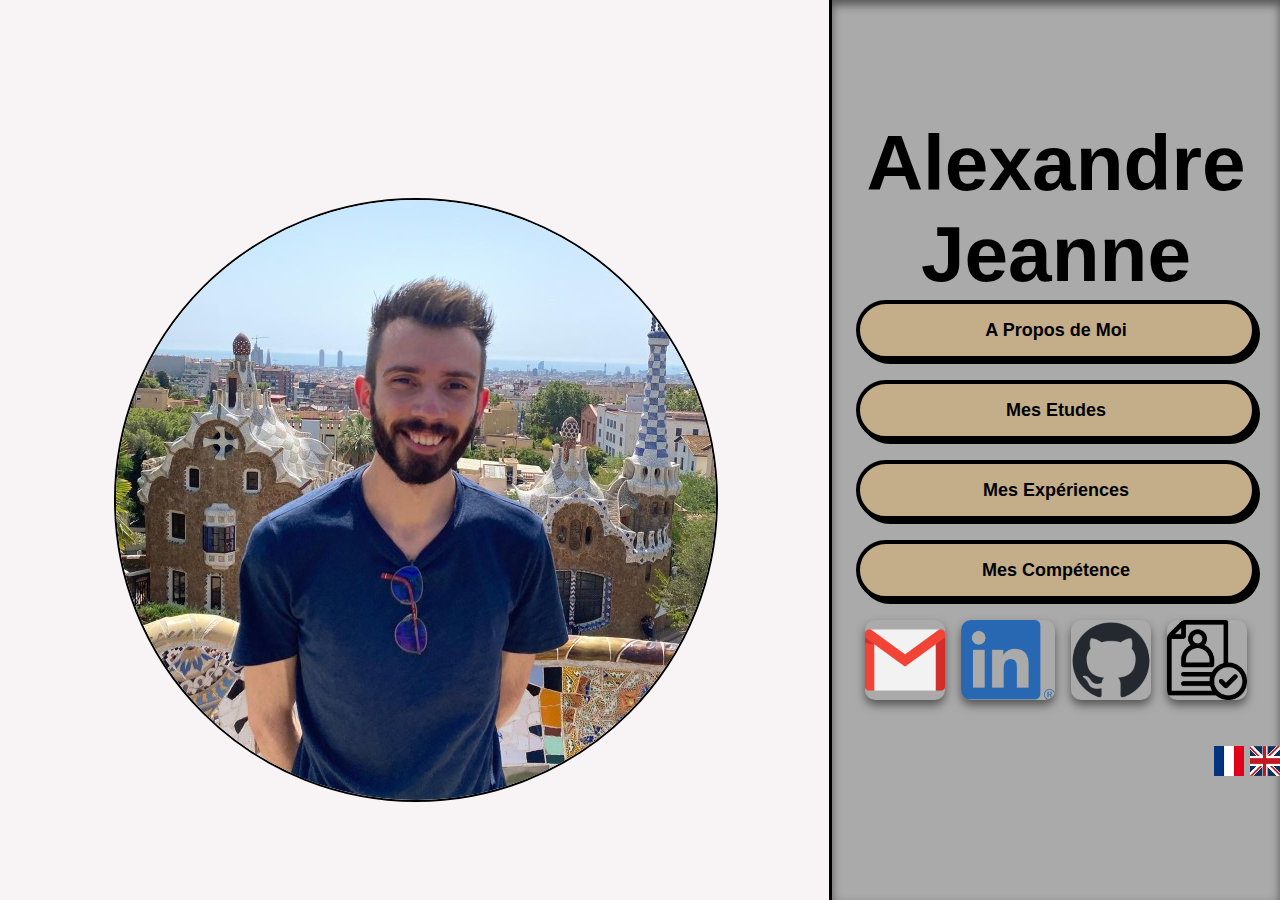
==== index_fr.html @ b62c68e8 "Create website" ====
<!DOCTYPE html>
<html lang="fr">
    <head>
        <meta charset="utf-8"/>
        <title>My Website</title>
        <link href="_static\style.css" rel="stylesheet">
        <meta name="viewport" content="width=device-width, initial-scale=1.0">
        <script src="scripts\switch_display.js"></script>
    </head>
    <body>
        <nav>
            <h1>Alexandre Jeanne</h1>
            <div id="grid-item2">
                <button onclick="displayaboutme()" class="button-1" role="button">A Propos de Moi</button>
                <button onclick="displaystudies()" class="button-2" role="button">Mes Etudes</button>
                <button onclick="displayexp()" class="button-3" role="button">Mes Expériences</button>
                <button onclick="displayskill()" class="button-4" role="button">Mes Compétence</button>
            </div>

            <div id="grid-item3">
                <a href="mailto:alexandrej16@gmail.com" style="text-decoration: none; ">
                    <img id="contact-logo" src="_static\images\gmail-logo.png" > 
                </a>
                <a href="https://www.linkedin.com/in/alexandre-jeanne-058a51135/" target="_blank" style="text-decoration: none; ">
                    <img id="contact-logo" src="_static\images\linkedin-logo.png">
                </a>
                <a href="https://github.com/Alexj16" target="_blank" style="text-decoration: none; ">
                    <img id="contact-logo" src="_static\images\github-logo.png">
                </a>
                <a href="_static/download/CV_Alexandre_JEANNE_(FR_version).pdf" download target="_blank" style="text-decoration: none; ">
                    <img id="contact-logo" src="_static\images\cv-icon.png">
                </a>
            </div>

            <div id="flag-logo">
                <a style="text-decoration: none; ">
                    <img src="_static\images\fr-logo.png" width="30" height="30">
                </a>
                <a href="index.html" style="text-decoration: none; ">
                    <img src="_static\images\uk-logo.png" width="30" height="30">
                </a>
            </div>
        </nav>
        <section id="home">
            <img id="picture_of_me" src="_static\images\me_600x600.jpg">    
        </section>
        <section id="aboutme">
            <img id="picture_of_me" src="_static\images\me_600x600.jpg" width="200" height="200"> 
            <h2>A propose de moi</h2>
            <p id="paragraphes">
            Je m'appelle Alexandre et je suis un ingénieur de 29 ans. 
            Français, j'ai fait une grande partie de mes études à Lyon et Strasbourg. 
            Durant mes études, j'ai eu l'opportunité de passer beaucoup de temps en Allemagne 
            et en Suisse où j'ai pu améliorer mes compétences en anglais et en allemand. 
            Je vis à Lausanne depuis 3 ans, où j'ai débuté une carrière d'ingénieur en biologie quantitative.
            </p>
            <h2>Mes études en biotechnologies</h2>
            <p id="paragraphes">
            <img id="esbs-picture" src="_static\images\esbs.png" width="300">
            J'ai toujours été passionné par les sciences et en particulier la biologie. 
            C'est pourquoi, c'était pour moi un choix évident de me tourner vers les biotechnologies. 
            J'ai passé 7 ans à développer des compétences de laboratoire pratiques et théoriques. 
            En école d'ingénieur j'ai développé un intérêt pour la biologie moléculaire et le génie génétique, pour lesquels 
            j'ai eu la chance d'étudier les techniques les plus avancées grâce à l'enseignement de professeurs de l'ESBS et de l'IGBMC. 
            Après avoir consacré ces années aux biotechnologies, j'ai décidé d'évoluer vers mon deuxième intérêt, la programmation. 
            Je trouve fascinant le fait de pouvoir combiner biologie et nouvelles technologies. L'émergence des technologies 
            haut-débit en biotechnologie a créé la nécessité de former une nouvelle génération de biologistes capables de comprendre les 
            défis de deux mondes très différents mais qui ont beaucoup à s'apporter mutuellement. C'est en tant que data scientist et 
            biologiste quantitative que je souhaite donc orienter ma carrière.
            </p>
            <h2>Ma carrière en computer vision</h2>
            <p id="paragraphes">   
            <img id="heidelberg-picture" src="_static\images\heidelberg3.jpg">        
            Ces défis m'ont amené à travailler dans le domaine de la computer vision pour l'analyse d'image en biologie. 
            D'abord chez Acquifer, où j'ai appris les bases de ce domaine sous la direction du Dr L.Thomas. 
            Ensuite chez Nanolive, où j'ai eu la chance de réaliser ma thèse de master sous la direction du Dr M.Fréchin, 
            puis de travailler en tant qu'ingénieur en biologie quantitative. 
            <img id="lausanne-picture" src="_static\images\lausanne.jpg"> 
            Cette dernière expérience m'a appris la vie en industrie, ces défis et son fonctionnement. 
            Cela m'a également donné l'opportunité de travailler sur des projets passionnants avec mes collègues et des partenaire externes. 
            Notamment, j'ai pu contribuer à un article scientifique en collaboration avec l'Institut Pasteur qui résume parfaitement 
            mon travaille chez Nanolive et sa qualité.<a href="https://www.biorxiv.org/content/10.1101/2023.11.16.567378v1" target="_blank">Dynamic label-free analysis of SARS-CoV-2 infection reveals virus-induced subcellular remodeling</a>
            </p>
            <figure>
                <img id="figure" src="_static\images\mitochondria.png">
                <figcaption>Figure 2F: mitochondria detection within refractive index images with their respective
                    fluorescent label signal. Structures are thicker when visualized with epifluorescence
                    microscopy compared to holotomography
                </figcaption>
            </figure>
            <figure>
                <img id="figure" src="_static\images\nuclei.png">
                <figcaption>Figure 3A: 36 hours-long holotomographic microscopy (HTM) time lapse
                    acquisition of U2OS cells infected by the Wuhan SARS-CoV-2 strain. Pink: nuclei. Green:
                    nucleoli.
                </figcaption>
            </figure>
            </br>
            <h2>Ma vie au-delà de ma carrière</h2>
            <p id="paragraphes">
                <img id="logo" src="_static\images\20km-logo.png" height="50">
                <img id="logo" src="_static\images\cph-logo.png" height="50">
                <img id="logo" src="_static\images\fuji-logo.png" height="50">
                <span> En dehors de mon emploi d'ingénieur, j'ai développé une passion pour la course à pied. 
                    Depuis 3 ans je m'entraîne régulièrement et je participe à divers événements. 
                    J'ai déjà eu l'occasion de participer deux fois aux 20km de Lausanne, aux semi-marathon de Lausanne et Copenhague, 
                    ainsi qu'aux 100km de la Mt.Fuji International Marathon Winter Virtual Race. Mon prochain challenge sera de courir un 
                    marathon complet, pour lequel je m'entraine déjà.
                    </br>
                    <img id="lilith-picture" src="_static\images\lilith.jpg" width="150">  
                    Quand je trouve du temps libre, j'aime faire de la randonnée et visiter de nouveaux endroits. 
                    Et lorsque je reste chez moi, je passe la plupart de mon temps à lire, coder pour moi-même et jouer à des jeux de société ou des jeux vidéo.
                </span>
            </p>
        </section>
        <section id="studies">
                <h1>Etudes</h1>
                <div>
                    <div id="date">De 2016 à 2020:</div>
                    <img id="logo" src="_static\images\esbs-logo.png" height="90">
                    <h3>Etudiant en école d'ingénieur en biotechnologies, Option biotechnologies haut-débit à <a href="https://esbs.unistra.fr/en/" target="_blank">l'ESBS (Ecole Supérieure de Biotechnologie de Strasbourg)</a></h3>
                    <p>Illkirch-Graffenstaden, France.</p>
                    <p id="paragraphes">L'ESBS est une école d'ingénieurs couvrant un large spectre de différents domaines des biotechnologies, incluant par exemple l'immunotechnologie, la biochimie, la microbiologie, la biologie structurale ou la virologie. J'ai d'abord décidé de me spécialiser via des stages en génie génétique et en biologie moléculaire. Par la suite ma fascination pour les nouvelles technologies m'a poussé à  m'intéresser aux biotechnologies à haut débit et au machine learning. C'est également à l'ESBS que j'ai pu grandement améliorer mes compétences en anglais et en allemand, les cours étant dispensés en français, en anglais et en allemand.</p>
                    <hr id="hline"/>
                    <div id="date">De 2018 à 2020:</div>
                    <img id="logo" src="_static\images\unis-logo.png" height="90">
                    <h3>Master biotechnologies haut-débit, mention bien l'université de Strasbourg</h3>
                    <p>Strasbourg, France.</p>
                    <p id="paragraphes">Ce master, réalisé en parallèle des trois derniers semestres de l'ESBS, comprend des formations en Traitement des données, en biotechnologies à haut débit, en biologie comparative et en génétique humaine.</p>
                    <hr id="hline"/>
                    <div id="date">De 2014 à 2016:</div>
                    <h3>Classe Préparatoire aux Grandes Ecoles (CPGE) biologie au lycée La Martinière Duchère</h3> 
                    <p>Lyon, France.</p>
                    <p id="paragraphes">Ces cours intensifs de deux ans, m'ont donné une solide expérience dans tous les domaines nécessaires pour intégrer une école d'ingénieur, ce qui incluent les biotechnologies, les mathématiques, la chimie, la biochimie, la physique et la programmation Python.</p>
                    <hr id="hline"/>
                    <div id="date">De 2012 à 2014:</div>
                    <h3>Bac STL (Sciences, Technologies et Laboratoire), mention très bien au lycée Louise Michel</h3>
                    <p>Grenoble, France.</p>
                    <p id="paragraphes">STL est une formation où j'ai appris les bases des biotechnologies et les bonnes pratiques de laboratoire pendant deux ans.</p>
                </div>
            </section>
        </section>
        <section id="exp">
                <h1>Carrière et Expériences</h1>
                <div id="data_science">
                    <div id="experiences">
                        <div id="date">Depuis le 2 février 2021:</div>
                        <img id="logo" src="_static\images\nanolive-logo.png">
                        <h3 id="jobs">Ingénieur en Biologie Quantitative à <a href="https://www.nanolive.ch/" target="_blank">NANOLIVE</a></h3>
                        <p id="locations">Tolochenaz, Suisse</p>
                        <p id="paragraphes">Pendant plus de 3 ans, mon travaille chez Nanolive a impliqué le développement de nouveaux
                            outils de segmentation d'objets subcellulaire, tel que les mitochondries, les nucléoles ou les noyaux, à partid d'images issues de l'holotomographie,
                            et cela en utilisant des approches de machine-learning/deep-learning.
                            </br>Ces tâches comprenaient:
                            <ul>
                                <li> Développer ma propre application avec WxPython et PyQt5 pour générer nos labels.</li>
                                <li> Elaborer un dataset d'entrainement et de test pertinent, optimiser notre stratégie d'entrainement, et évaluer la performance de nos modèles.</li>
                                <li> J'ai également participé à la segmentation et à l'analyse de données dans le cadre de collaboration, comme avec l'Institut Pasteur dont un article issu de cette collaboration est sur le point d'être publié.</li>
                            </ul>
                        </p>
                        <p id="keywords">Programmation sur Python, Machine-learning, Deep-learning, Analyse de donnée, CellProfiler, Segmentation d'objets subcellulaire, Git, GitHub, PyQt5, WxPython, Anaconda, Développement de prototypes software</p>
                    </div>
                    <hr id="hline"/>
                    <div id="experiences">
                        <div id="date">Du 2 mars au 28 août 2020:</div>
                        <img id="logo" src="_static\images\nanolive-logo.png">
                        <h3 id="jobs">Thèse de master à <a href="https://www.nanolive.ch/" target="_blank">NANOLIVE</a>: Deep-Learning for cellular segmentation in Holo-tomographic volumes.</h3>
                        <p id="locations">Tolochenaz, Suisse. Sous la direction de Dr. M.Fréchin</p>
                        <p id="paragraphes">Durant ma thèse de master chez Nanolive, j'ai principalement
                            développé une approche de deep-learning utilisant U-Net pour la segmentation de cellules en holotomographie.
                            <ul>
                                <li>Mes tâches consistaient à optimiser une stratégie d'entrainement, ainsi qu'à créer un dataset d'entrainement et de test pertinent.</li>
                                <li>Programmer des fonctions de data augmentation et de preprocessing d'images.</li>
                                <li>Enfin, j'ai compilé ma version custom de CellProfiler et développé un plugin pour implémenter nos prédiction U-Net dans un pipeline.</li>
                            </ul>
                        </p>
                        <p id="keywords">Programmation sur Python, Deep-learning, Pytorch, Cell segmentation, Analyse d'images, CellProfiler, Anaconda</p>
                    </div>
                    <hr id="hline"/>
                    <div id="experiences">
                        <div id="date">Du 18 novembre au 20 décembre 2019:</div>
                        <h3 id="jobs">Stage à <a href="https://www.pcbis.fr/" target="_blank">PCBIS</a>: Automatize high-throughput enzymatic screening data analysis.</h3>
                        <p id="locations">Illkirch-Graffenstaden, France. Sous la direction de S. Gioria.</p>
                        <p id="paragraphes">
                            <ul>
                                <li>Criblage enzymatique haut-débit incluant la préparation d'échantillons en plaque 384 puits et l'utilisation de robot de pipetage.</li>
                                <li>Analyse de données, sélection de candidat, cherry-picking.</li>
                                <li>programmation d'UI(User Interface) pour l'automatisation de l'analyse des données et la génération de rapports.</li>
                            </ul>
                        </p>
                        <p id="keywords">Programmation sur Python, Criblage Enzymatique, Criblage haut-débit, Robot de pipetage, Excel, GUI coding</p>
                    </div>
                    <hr id="hline"/>
                    <div id="experiences">
                        <div id="date">Du 1er juillet au 30 août 2019:</div>
                        <img id="logo" src="_static\images\acquifer-logo.png">
                        <h3 id="jobs">Stage à <a href="https://www.acquifer.de/" target="_blank">ACQUIFER</a>: Setting up of Machine-Learning and Deep-Learning methods for bioimages analysis in high content screening.</h3>
                        <p id="locations">Heidelberg, Allemagne. Sous la direction de Dr. L.Thomas.</p>
                        <p id="paragraphes">
                            <ul>
                                <li>Découvert des bases de la computer vision.</li>
                                <li>Développement de solutions de détection d'objets basées sur du Haar Cascade Classifiers.</li>
                                <li>Développement d'algorithmes de détection d'objets et de classification utilisant des CNN et du transfert learning.</li>
                                <li>Développement de workflows KNIME pour l'automatisation du procédé multistep d'analyse d'images en brightfield microscopy.</li>
                            </ul>
                        </p>
                        <p id="keywords">Programmation sur Python, Machine-learning, Deep-learning, MxNet, Détection d'objets, Analyse d'images, FIJI, KNIME</p>
                    </div>
                </div>
                <hr id="hline"/>
                <div>
                    <div id="experiences">
                        <div id="date"> Du 9 juillet au 30 août 2018: </div>
                        <img id="logo" src="_static\images\cnrs-logo2.png">
                        <h3 id="jobs">Stage à <a href="https://bsc.unistra.fr/en/" target="_blank">CNRS, UMR 7242</a>: Preliminary study of a new epigenetic regulator in the cell.</h3>
                        <p id="locations">Illkirch-Graffenstaden, France. Sous la direction de Pi. M.Weber et de doctor Dr. E.Héberlé.</p>
                        <p id="keywords">PCR, Clonage, Culture cellulaire, Cytometrie de flux, Design d'ARN guides, Transfection, Extraction et purification de protéines, ADN et ARN</p>
                    </div>
                    <hr id="hline"/>
                    <div id="experiences">
                        <div id="date">Du 15 mai au 31 août 2017: </div>
                        <img id="logo" src="_static\images\ifb-logo.png">
                        <h3 id="jobs">Stage au <a href="http://www.plantphotobiology.org/" target="_blank">Department of Molecular Plant Physiology</a>: Expression of phytochromes in E.coli and molecular characterization of purified photoactive phytochromes.</h3> 
                        <p id="locations">INSTITUTE DE BIOLOGIE II, Freiburg-Im-Breisgau, Allemagne. Sous la direction de Pi. A.Hiltbrunner et de Dr. C.Klose.</p>
                        <p id="keywords">PCR, Clonage (Gibson cloning), Western blot, SDS-PAGE, Purification de protéines</p>
                    </div>
                </div>
        </section>
        <section id="skills">
            <h1>Hard et Soft Skills:</h1>
            <div id="lan">
                <h2>Langues:</h2>
                <!--<img id="languages-logo" src="_static\images\fr-logo.png">-->
                <p>Français: Langue maternelle</p>
                <!--<img id="languages-logo" src="_static\images\uk-logo.png">-->
                <p>Anglais: Avancé</p>
                <!--<img id="languages-logo" src="_static\images\ge-logo.png">-->
                <p>Allemand: Intermédiaire</p>
                <!--<img id="languages-logo" src="_static\images\es-logo.png">-->
                <p>Espagnol: Débutant</p>
            </div>
            <div id="soft-skill">
                <h2>Soft Skills:</h2>
                Adaptabilité</br>Time management</br>Motivation</br>Problem solving</br>Critical thinking</br> Work ethic
            </div>
            </br>
            <div id="coding">    
                <h2>Programmation:</h2>
                <h3>Outils:</h3>
                Git/GitHub</br>Conda/pip</br>Spyder/VsCode/Jupyter
                </br>
                <h3>Langages de programmation:</h3>
                <img id="coding-logo" src="_static\images\python-logo.png">
                <p id="span_title">Python3.X: Avancée:</p>
                Machine-Learning/Deep-Learning:<span id="span_ele"> Computer Vision, U-Net, Pytorch, Tensorflow</span>
                </br>
                Data Science:<span id="span_ele"> OpenCV, Scikit-Image, Scikit-Learn, Pandas, Scipy</span>
                </br>
                Visualisation de Data:<span id="span_ele"> Matplotlib, Seaborn, Plotly</span>
                </br>
                UI Coding:<span id="span_ele"> PyQt5, WxPython, TkInter</span>
                </br>
                Base de données/WebDev: <span id="span_ele">Django (Notion)</span>
                </br>
                <p>
                    <img id="coding-logo" src="_static\images\pack_office-logo.png">
                    <p id="span_title">Pack Office: Avancée</p>
                    Word</br>Excel</br>PowerPoint</br>Outlook</br>VBA (Notion)
                </p>
                <p>
                    <img id="coding-logo" src="_static\images\web_dev-logo.png">
                    <p id="span_title"> Développement Web: Débutant</p>
                    HTML5</br>CSS3</br>JavaScript
                </p>
                <p id="span_title">Autre Langages: Débutant/Notion</p>
                    MySql</br>R</br>C++</br>Python 2.X
            </div>
            <div id="lab">
                <h2>Laboratoire:</h2>
                Bonne pratique de laboratoire
                </br></br>
                <span id="span_title">Microscopie:</span>
                </br><span id="span_ele">
                Microscopie à Fluorescence</br>Microscopie Holotomographie</span>
                </br></br>
                <span id="span_title">Biologie Moléculaire:</span><span id="span_ele">
                </br>Extraction de nucléotides</br>Clonage</br>Electrophorèses</br>Transformation Bactérienne</span>
                </br></br>
                <span id="span_title">Culture Cellulaire:</span><span id="span_ele">
                </br>Maintenance de ligné cellulaire</br>Préparation d'échantillon</br>Transfection</span>
                </br></br>
                <span id="span_title">Cytométrie de flux:</span><span id="span_ele">
                </br>FACS</br>Comptage cellulaire</span>
                </br></br>
                Robot de pipetage
                </br>
                Microbiologie
                </br>
                Biophysique
            </div>
        </section>
    </body>
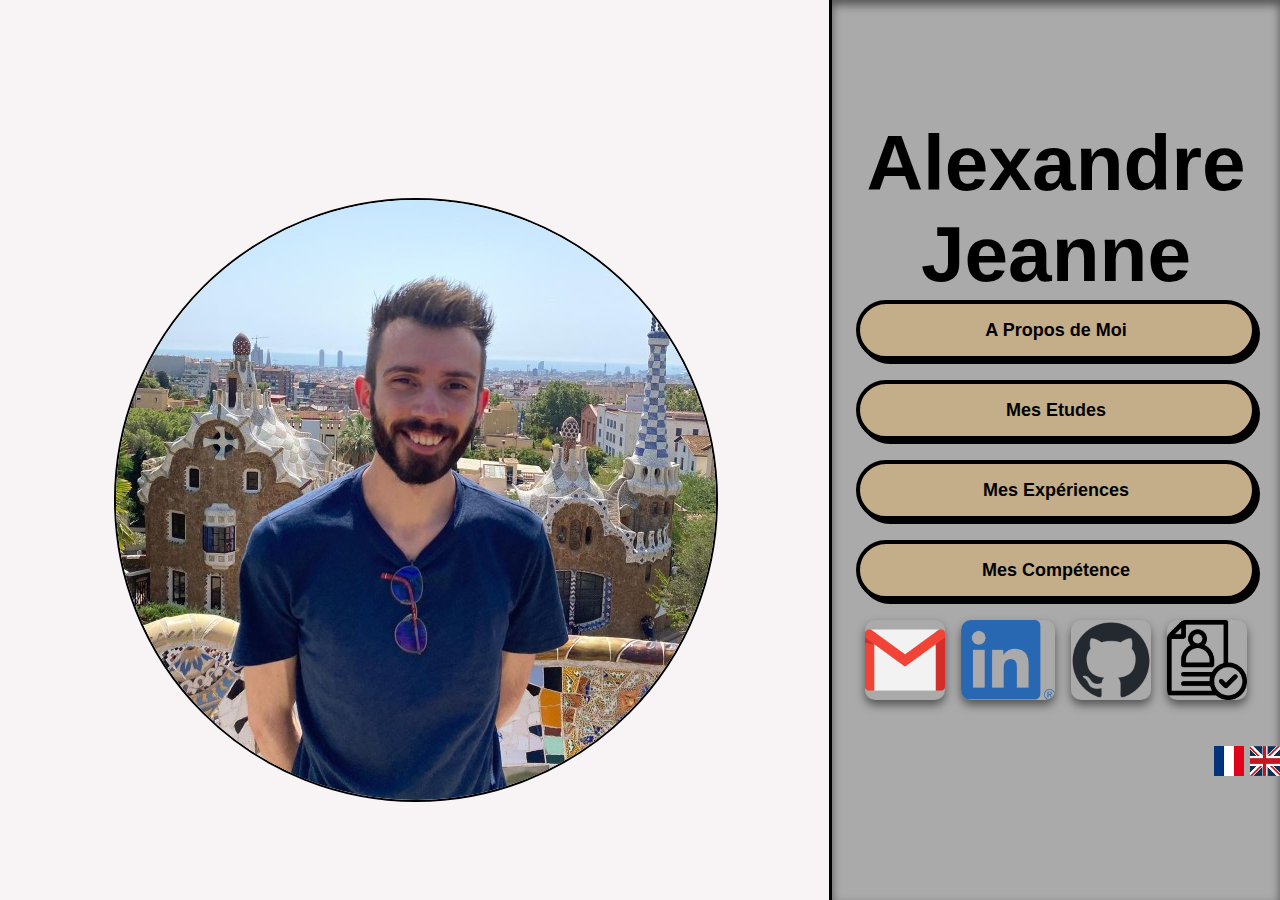
==== commit 2ceb2383: "update" ====
--- a/index_fr.html
+++ b/index_fr.html
@@ -3,7 +3,7 @@
     <head>
         <meta charset="utf-8"/>
         <title>My Website</title>
-        <link href="_static\style.css" rel="stylesheet">
+        <link href="static\style.css" rel="stylesheet">
         <meta name="viewport" content="width=device-width, initial-scale=1.0">
         <script src="scripts\switch_display.js"></script>
     </head>
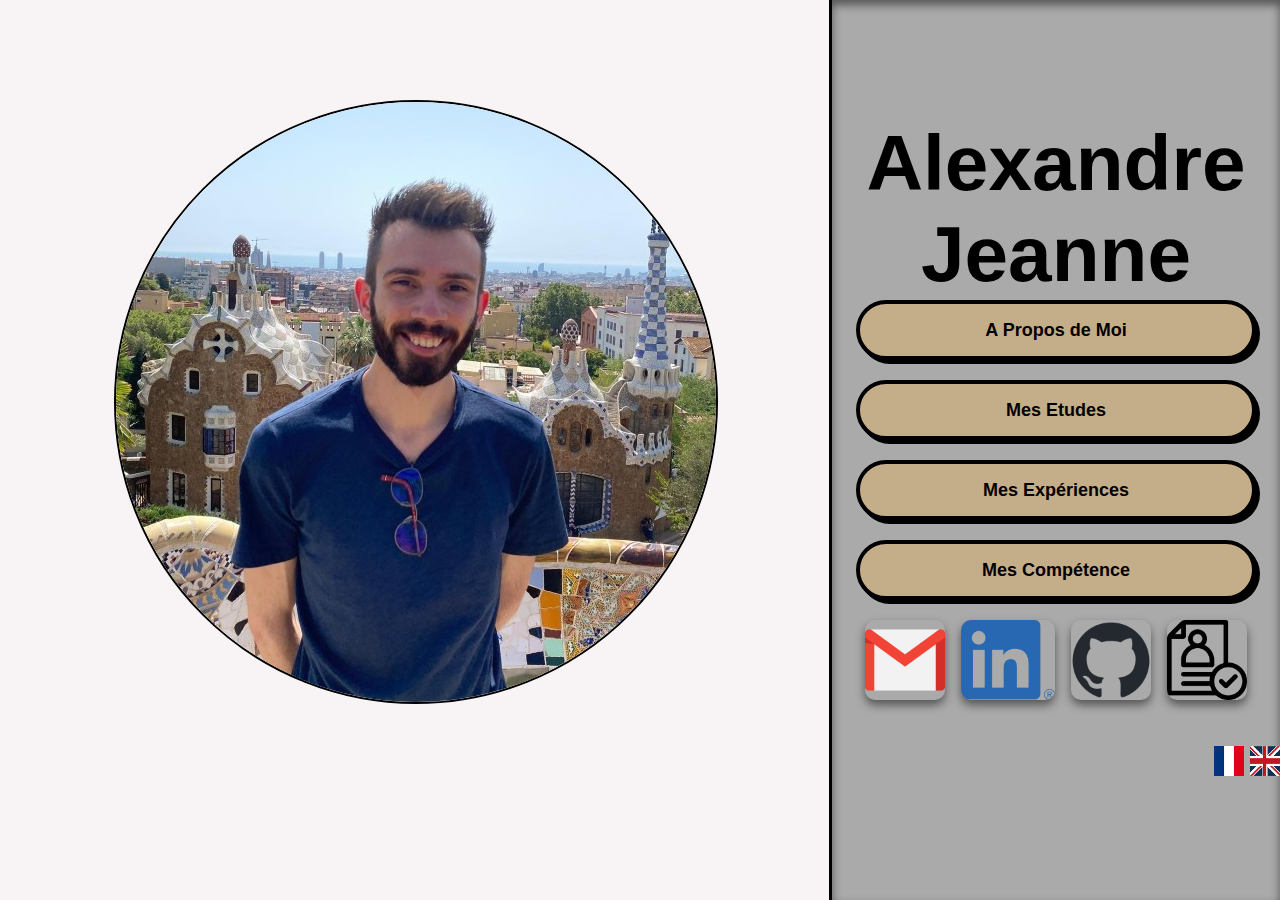
==== commit c3713808: "add video" ====
--- a/index_fr.html
+++ b/index_fr.html
@@ -19,33 +19,33 @@
 
             <div id="grid-item3">
                 <a href="mailto:alexandrej16@gmail.com" style="text-decoration: none; ">
-                    <img id="contact-logo" src="_static\images\gmail-logo.png" > 
+                    <img id="contact-logo" src="static\images\gmail-logo.png" > 
                 </a>
                 <a href="https://www.linkedin.com/in/alexandre-jeanne-058a51135/" target="_blank" style="text-decoration: none; ">
-                    <img id="contact-logo" src="_static\images\linkedin-logo.png">
+                    <img id="contact-logo" src="static\images\linkedin-logo.png">
                 </a>
                 <a href="https://github.com/Alexj16" target="_blank" style="text-decoration: none; ">
-                    <img id="contact-logo" src="_static\images\github-logo.png">
-                </a>
-                <a href="_static/download/CV_Alexandre_JEANNE_(FR_version).pdf" download target="_blank" style="text-decoration: none; ">
-                    <img id="contact-logo" src="_static\images\cv-icon.png">
+                    <img id="contact-logo" src="static\images\github-logo.png">
+                </a>
+                <a href="static/download/CV_Alexandre_JEANNE_FR_version.pdf" download target="_blank" style="text-decoration: none; ">
+                    <img id="contact-logo" src="static\images\cv-icon.png">
                 </a>
             </div>
 
             <div id="flag-logo">
                 <a style="text-decoration: none; ">
-                    <img src="_static\images\fr-logo.png" width="30" height="30">
+                    <img src="static\images\fr-logo.png" width="30" height="30">
                 </a>
                 <a href="index.html" style="text-decoration: none; ">
-                    <img src="_static\images\uk-logo.png" width="30" height="30">
+                    <img src="static\images\uk-logo.png" width="30" height="30">
                 </a>
             </div>
         </nav>
         <section id="home">
-            <img id="picture_of_me" src="_static\images\me_600x600.jpg">    
+            <img id="picture_of_me" src="static\images\me_600x600.jpg">    
         </section>
         <section id="aboutme">
-            <img id="picture_of_me" src="_static\images\me_600x600.jpg" width="200" height="200"> 
+            <img id="picture_of_me" src="static\images\me_600x600.jpg" width="200" height="200"> 
             <h2>A propose de moi</h2>
             <p id="paragraphes">
             Je m'appelle Alexandre et je suis un ingénieur de 29 ans. 
@@ -56,7 +56,7 @@
             </p>
             <h2>Mes études en biotechnologies</h2>
             <p id="paragraphes">
-            <img id="esbs-picture" src="_static\images\esbs.png" width="300">
+            <img id="esbs-picture" src="static\images\esbs.png" width="300">
             J'ai toujours été passionné par les sciences et en particulier la biologie. 
             C'est pourquoi, c'était pour moi un choix évident de me tourner vers les biotechnologies. 
             J'ai passé 7 ans à développer des compétences de laboratoire pratiques et théoriques. 
@@ -70,44 +70,52 @@
             </p>
             <h2>Ma carrière en computer vision</h2>
             <p id="paragraphes">   
-            <img id="heidelberg-picture" src="_static\images\heidelberg3.jpg">        
+            <img id="heidelberg-picture" src="static\images\heidelberg3.jpg">        
             Ces défis m'ont amené à travailler dans le domaine de la computer vision pour l'analyse d'image en biologie. 
             D'abord chez Acquifer, où j'ai appris les bases de ce domaine sous la direction du Dr L.Thomas. 
             Ensuite chez Nanolive, où j'ai eu la chance de réaliser ma thèse de master sous la direction du Dr M.Fréchin, 
             puis de travailler en tant qu'ingénieur en biologie quantitative. 
-            <img id="lausanne-picture" src="_static\images\lausanne.jpg"> 
+            <img id="lausanne-picture" src="static\images\lausanne.jpg"> 
             Cette dernière expérience m'a appris la vie en industrie, ces défis et son fonctionnement. 
             Cela m'a également donné l'opportunité de travailler sur des projets passionnants avec mes collègues et des partenaire externes. 
-            Notamment, j'ai pu contribuer à un article scientifique en collaboration avec l'Institut Pasteur qui résume parfaitement 
-            mon travaille chez Nanolive et sa qualité.<a href="https://www.biorxiv.org/content/10.1101/2023.11.16.567378v1" target="_blank">Dynamic label-free analysis of SARS-CoV-2 infection reveals virus-induced subcellular remodeling</a>
+            Notamment, j'ai pu contribuer à un article scientifique publié dans Nature Communications en collaboration avec l'Institut Pasteur qui résume parfaitement 
+            mon travaille chez Nanolive et sa qualité.<a href="https://www.nature.com/articles/s41467-024-49260-7" target="_blank">Dynamic label-free analysis of SARS-CoV-2 infection reveals virus-induced subcellular remodeling</a>
             </p>
             <figure>
-                <img id="figure" src="_static\images\mitochondria.png">
+                <img id="figure" src="static\images\mitochondria.png">
                 <figcaption>Figure 2F: mitochondria detection within refractive index images with their respective
                     fluorescent label signal. Structures are thicker when visualized with epifluorescence
                     microscopy compared to holotomography
                 </figcaption>
             </figure>
             <figure>
-                <img id="figure" src="_static\images\nuclei.png">
+                <img id="figure" src="static\images\nuclei.png">
                 <figcaption>Figure 3A: 36 hours-long holotomographic microscopy (HTM) time lapse
                     acquisition of U2OS cells infected by the Wuhan SARS-CoV-2 strain. Pink: nuclei. Green:
                     nucleoli.
                 </figcaption>
             </figure>
+            <figure>
+                <video autoplay loop id="video" >
+                    <source src="static\videos\41467_2024_49260_MOESM12_ESM.mp4" type="video/mp4">
+                </video>
+                <figcaption>Supplementary Movie 9: 36 hours-long holotomographic microscopy (HTM) time lapse
+                    acquisition of U2OS cells infected by the Wuhan SARS-CoV-2 strain.
+                </figcaption>
+            </figure>
             </br>
             <h2>Ma vie au-delà de ma carrière</h2>
             <p id="paragraphes">
-                <img id="logo" src="_static\images\20km-logo.png" height="50">
-                <img id="logo" src="_static\images\cph-logo.png" height="50">
-                <img id="logo" src="_static\images\fuji-logo.png" height="50">
+                <img id="logo" src="static\images\20km-logo.png" height="50">
+                <img id="logo" src="static\images\cph-logo.png" height="50">
+                <img id="logo" src="static\images\fuji-logo.png" height="50">
                 <span> En dehors de mon emploi d'ingénieur, j'ai développé une passion pour la course à pied. 
                     Depuis 3 ans je m'entraîne régulièrement et je participe à divers événements. 
                     J'ai déjà eu l'occasion de participer deux fois aux 20km de Lausanne, aux semi-marathon de Lausanne et Copenhague, 
                     ainsi qu'aux 100km de la Mt.Fuji International Marathon Winter Virtual Race. Mon prochain challenge sera de courir un 
                     marathon complet, pour lequel je m'entraine déjà.
                     </br>
-                    <img id="lilith-picture" src="_static\images\lilith.jpg" width="150">  
+                    <img id="lilith-picture" src="static\images\lilith.jpg" width="150">  
                     Quand je trouve du temps libre, j'aime faire de la randonnée et visiter de nouveaux endroits. 
                     Et lorsque je reste chez moi, je passe la plupart de mon temps à lire, coder pour moi-même et jouer à des jeux de société ou des jeux vidéo.
                 </span>
@@ -117,13 +125,13 @@
                 <h1>Etudes</h1>
                 <div>
                     <div id="date">De 2016 à 2020:</div>
-                    <img id="logo" src="_static\images\esbs-logo.png" height="90">
+                    <img id="logo" src="static\images\esbs-logo.png" height="90">
                     <h3>Etudiant en école d'ingénieur en biotechnologies, Option biotechnologies haut-débit à <a href="https://esbs.unistra.fr/en/" target="_blank">l'ESBS (Ecole Supérieure de Biotechnologie de Strasbourg)</a></h3>
                     <p>Illkirch-Graffenstaden, France.</p>
                     <p id="paragraphes">L'ESBS est une école d'ingénieurs couvrant un large spectre de différents domaines des biotechnologies, incluant par exemple l'immunotechnologie, la biochimie, la microbiologie, la biologie structurale ou la virologie. J'ai d'abord décidé de me spécialiser via des stages en génie génétique et en biologie moléculaire. Par la suite ma fascination pour les nouvelles technologies m'a poussé à  m'intéresser aux biotechnologies à haut débit et au machine learning. C'est également à l'ESBS que j'ai pu grandement améliorer mes compétences en anglais et en allemand, les cours étant dispensés en français, en anglais et en allemand.</p>
                     <hr id="hline"/>
                     <div id="date">De 2018 à 2020:</div>
-                    <img id="logo" src="_static\images\unis-logo.png" height="90">
+                    <img id="logo" src="static\images\unis-logo.png" height="90">
                     <h3>Master biotechnologies haut-débit, mention bien l'université de Strasbourg</h3>
                     <p>Strasbourg, France.</p>
                     <p id="paragraphes">Ce master, réalisé en parallèle des trois derniers semestres de l'ESBS, comprend des formations en Traitement des données, en biotechnologies à haut débit, en biologie comparative et en génétique humaine.</p>
@@ -145,7 +153,7 @@
                 <div id="data_science">
                     <div id="experiences">
                         <div id="date">Depuis le 2 février 2021:</div>
-                        <img id="logo" src="_static\images\nanolive-logo.png">
+                        <img id="logo" src="static\images\nanolive-logo.png">
                         <h3 id="jobs">Ingénieur en Biologie Quantitative à <a href="https://www.nanolive.ch/" target="_blank">NANOLIVE</a></h3>
                         <p id="locations">Tolochenaz, Suisse</p>
                         <p id="paragraphes">Pendant plus de 3 ans, mon travaille chez Nanolive a impliqué le développement de nouveaux
@@ -163,7 +171,7 @@
                     <hr id="hline"/>
                     <div id="experiences">
                         <div id="date">Du 2 mars au 28 août 2020:</div>
-                        <img id="logo" src="_static\images\nanolive-logo.png">
+                        <img id="logo" src="static\images\nanolive-logo.png">
                         <h3 id="jobs">Thèse de master à <a href="https://www.nanolive.ch/" target="_blank">NANOLIVE</a>: Deep-Learning for cellular segmentation in Holo-tomographic volumes.</h3>
                         <p id="locations">Tolochenaz, Suisse. Sous la direction de Dr. M.Fréchin</p>
                         <p id="paragraphes">Durant ma thèse de master chez Nanolive, j'ai principalement
@@ -193,7 +201,7 @@
                     <hr id="hline"/>
                     <div id="experiences">
                         <div id="date">Du 1er juillet au 30 août 2019:</div>
-                        <img id="logo" src="_static\images\acquifer-logo.png">
+                        <img id="logo" src="static\images\acquifer-logo.png">
                         <h3 id="jobs">Stage à <a href="https://www.acquifer.de/" target="_blank">ACQUIFER</a>: Setting up of Machine-Learning and Deep-Learning methods for bioimages analysis in high content screening.</h3>
                         <p id="locations">Heidelberg, Allemagne. Sous la direction de Dr. L.Thomas.</p>
                         <p id="paragraphes">
@@ -211,7 +219,7 @@
                 <div>
                     <div id="experiences">
                         <div id="date"> Du 9 juillet au 30 août 2018: </div>
-                        <img id="logo" src="_static\images\cnrs-logo2.png">
+                        <img id="logo" src="static\images\cnrs-logo2.png">
                         <h3 id="jobs">Stage à <a href="https://bsc.unistra.fr/en/" target="_blank">CNRS, UMR 7242</a>: Preliminary study of a new epigenetic regulator in the cell.</h3>
                         <p id="locations">Illkirch-Graffenstaden, France. Sous la direction de Pi. M.Weber et de doctor Dr. E.Héberlé.</p>
                         <p id="keywords">PCR, Clonage, Culture cellulaire, Cytometrie de flux, Design d'ARN guides, Transfection, Extraction et purification de protéines, ADN et ARN</p>
@@ -219,7 +227,7 @@
                     <hr id="hline"/>
                     <div id="experiences">
                         <div id="date">Du 15 mai au 31 août 2017: </div>
-                        <img id="logo" src="_static\images\ifb-logo.png">
+                        <img id="logo" src="static\images\ifb-logo.png">
                         <h3 id="jobs">Stage au <a href="http://www.plantphotobiology.org/" target="_blank">Department of Molecular Plant Physiology</a>: Expression of phytochromes in E.coli and molecular characterization of purified photoactive phytochromes.</h3> 
                         <p id="locations">INSTITUTE DE BIOLOGIE II, Freiburg-Im-Breisgau, Allemagne. Sous la direction de Pi. A.Hiltbrunner et de Dr. C.Klose.</p>
                         <p id="keywords">PCR, Clonage (Gibson cloning), Western blot, SDS-PAGE, Purification de protéines</p>
@@ -230,13 +238,13 @@
             <h1>Hard et Soft Skills:</h1>
             <div id="lan">
                 <h2>Langues:</h2>
-                <!--<img id="languages-logo" src="_static\images\fr-logo.png">-->
+                <!--<img id="languages-logo" src="static\images\fr-logo.png">-->
                 <p>Français: Langue maternelle</p>
-                <!--<img id="languages-logo" src="_static\images\uk-logo.png">-->
+                <!--<img id="languages-logo" src="static\images\uk-logo.png">-->
                 <p>Anglais: Avancé</p>
-                <!--<img id="languages-logo" src="_static\images\ge-logo.png">-->
+                <!--<img id="languages-logo" src="static\images\ge-logo.png">-->
                 <p>Allemand: Intermédiaire</p>
-                <!--<img id="languages-logo" src="_static\images\es-logo.png">-->
+                <!--<img id="languages-logo" src="static\images\es-logo.png">-->
                 <p>Espagnol: Débutant</p>
             </div>
             <div id="soft-skill">
@@ -250,7 +258,7 @@
                 Git/GitHub</br>Conda/pip</br>Spyder/VsCode/Jupyter
                 </br>
                 <h3>Langages de programmation:</h3>
-                <img id="coding-logo" src="_static\images\python-logo.png">
+                <img id="coding-logo" src="static\images\python-logo.png">
                 <p id="span_title">Python3.X: Avancée:</p>
                 Machine-Learning/Deep-Learning:<span id="span_ele"> Computer Vision, U-Net, Pytorch, Tensorflow</span>
                 </br>
@@ -263,12 +271,12 @@
                 Base de données/WebDev: <span id="span_ele">Django (Notion)</span>
                 </br>
                 <p>
-                    <img id="coding-logo" src="_static\images\pack_office-logo.png">
+                    <img id="coding-logo" src="static\images\pack_office-logo.png">
                     <p id="span_title">Pack Office: Avancée</p>
                     Word</br>Excel</br>PowerPoint</br>Outlook</br>VBA (Notion)
                 </p>
                 <p>
-                    <img id="coding-logo" src="_static\images\web_dev-logo.png">
+                    <img id="coding-logo" src="static\images\web_dev-logo.png">
                     <p id="span_title"> Développement Web: Débutant</p>
                     HTML5</br>CSS3</br>JavaScript
                 </p>
